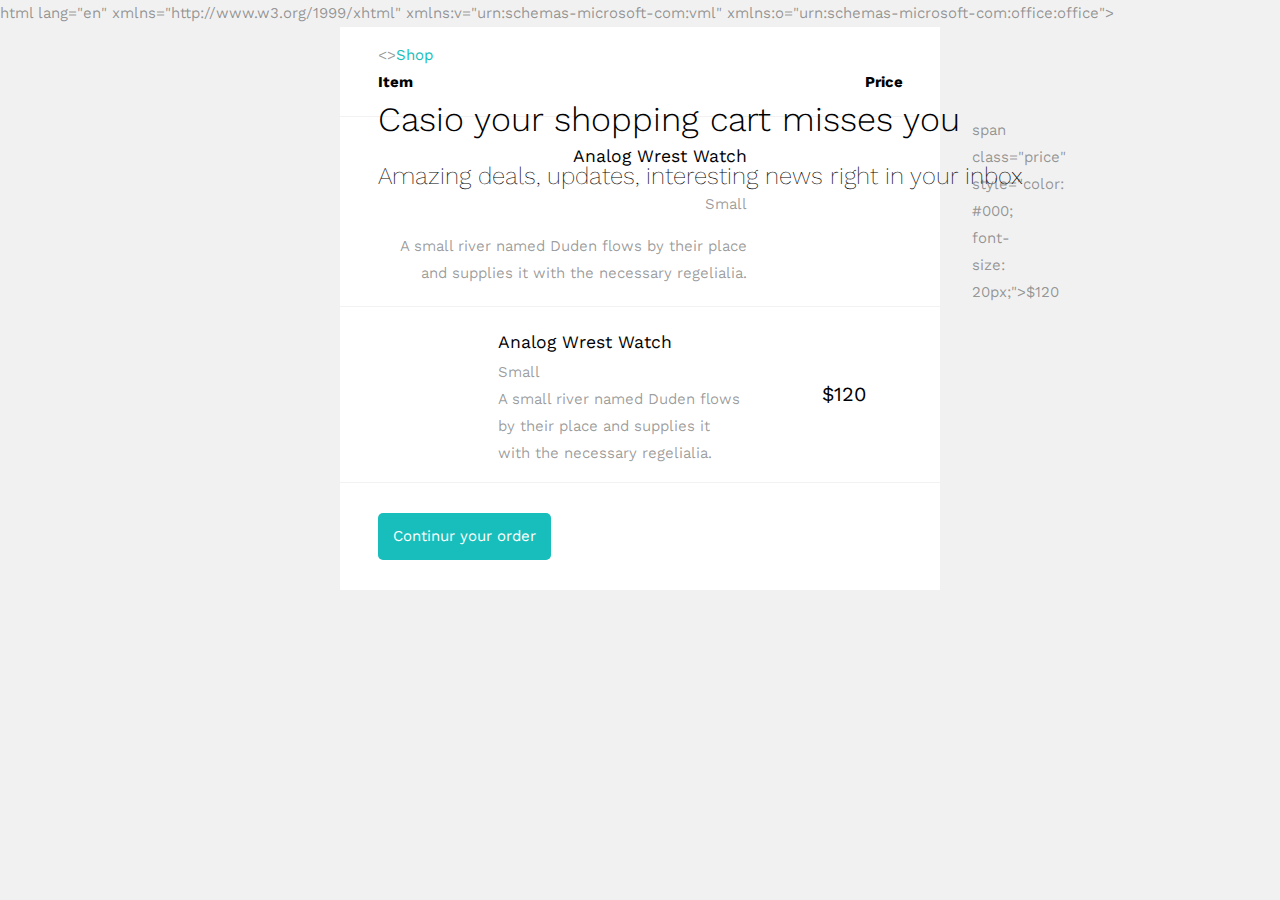
==== lw 1/index.html @ 3b3c947e "Move styles from index.html" ====
<!DOCTYPE html>
html lang="en" xmlns="http://www.w3.org/1999/xhtml" xmlns:v="urn:schemas-microsoft-com:vml" xmlns:o="urn:schemas-microsoft-com:office:office">
<head>
    <meta charset="utf-8"> <!-- utf-8 works for most cases -->
    <meta name="viewport" content="width=device-width"> <!-- Forcing initial-scale shouldn't be necessary -->
    <meta http-equiv="X-UA-Compatible" content="IE=edge"> <!-- Use the latest (edge) version of IE rendering engine -->
    <metaname="x-apple-disable-message-reformatting">  <!-- Disable auto-scale in iOS 10 Mail entirely -->
    <title></title> <!-- The title tag shows in email notifications, like Android 4.4. -->

    <link href="https://fonts.googleapis.com/css?family=Work+Sans:200,300,400,500,600,700" rel="stylesheet">
    <link rel="stylesheet" type="text/css" href="main_style.css"> 
	<link rel="stylesheet" type="text/css" href="style.css">    

</head>

<body width="100%" style="margin: 0; padding: 0 !important; mso-line-height-rule: exactly; background-color: #f1f1f1;">
	<center style="width: 100%; background-color: #f1f1f1;">
    <div style="display: none; font-size: 1px;max-height: 0px; max-width: 0px; opacity: 0; overflow: hidden; mso-hide: all; font-family: sans-serif;">
      &zwnj;&nbsp;&zwnj;&nbsp;&zwnj;&nbsp;&zwnj;&nbsp;&zwnj;&nbsp;&zwnj;&nbsp;&zwnj;&nbsp;&zwnj;&nbsp;&zwnj;&nbsp;&zwnj;&nbsp;&zwnj;&nbsp;&zwnj;&nbsp;&zwnj;&nbsp;&zwnj;&nbsp;&zwnj;&nbsp;&zwnj;&nbsp;&zwnj;&nbsp;&zwnj;&nbsp;
    </div>
    <div style="max-width: 600px; margin: 0 auto;" class="email-container">
    	<!-- BEGIN BODY -->
														<table align="center role="presentation" cellspacing="0" cellpadding="0" border="0" width="100%" style="margin: auto;">
															<tr>
																<td valign="top" class="bg_white" style="padding: 1em 2.5em 0 2.5em;">
																	<table role="presentation" border="0" cellpadding="0" cellspacing="0" width="100%">
																		<tr>
																			<td class="logo" style="text-align: left;">
																				<><a href="#">Shop</a></h1>
																			</td>
																		</tr>
																	</table>
																</td>
	      </tr><!-- end tr -->
				<tr>
          <td valign="middle" class=hero bg_white" style="padding: 2em 0 2em 0;">
            <table role="presentation" border="0" cellpadding="0" cellspacing="0" width="100%">
            	<tr>
            		<td style="padding: 0 2.5em; text-align: left;">
            			<div class="text">
            				<h2>Casio your shopping cart misses you</h2>
            				<h3>Amazing deals, updates, interesting news right in your inbox</h3></div>
            		</td>
            	</tr>
            </table>
          </td>
	      </tr><!-- end tr -->
	      <tr>
	      	<table class="bg_white" role="presentation" border="0" cellpadding="0" cellspacing="0" width="100%">
	      		<tr style="border-bottom: 1px solid rgba(0,0,0,.05);">
					    <th width="80%" style="text-align:left; padding: 0 2.5em; color: #000; padding-bottom: 20px">Item</th>
					    <th width="20%" style="text-align:right; padding: 0 2.5em; color: #000; padding-bottom: 20px">Price</th>
					  </tr>
					  <tr style="border-bottom: 1px solid rgba(0,0,0,.05);">
					  	<td valign="middle" width="80%" style="text-align:right; padding: 0 2.5em;">
					  		<div class=product-entry">
					  			<img src="images/prod-1.jpg" alt="" style="width: 100px; max-width: 600px; height: auto; margin-bottom: 20px; display: block;">
					  			<div class="text">
					  				<h3>Analog Wrest Watch</h3>
					  				<span>Small</span>
					  				<p>A small river named Duden flows by their place and supplies it with the necessary regelialia.</p>
					  			</div>
					  		</div>
					  	</td>
					  	<td valign="middle" width="20%" style="text-align:left; padding: 0 12.5em;">
					  		span class="price" style="color: #000; font-size: 20px;">$120</span>
					  	</td>
					  </tr>
					  <tr style="border-bottom: 1px solid rgba(0,0,0,.05);">
					  	<td valign="middle" width="80%" style="text-align:left; padding: 0 2.5em;">
					  		<div class="product-entry">
					  			<img src="images/prod-2.jpg" alt="" style="width: 100px; max-width: 600px; height: auto; margin-bottom: 20px; display: block;">
					  			<div class="text">
					  				<h3>Analog Wrest Watch</h3>
					  				<span>Small</span>
					  				<p>A small river named Duden flows by their place and supplies it with the necessary regelialia.</p>
					  			</div>
					  		</div>
					  	</td>
					  	<td valign="middle" width="20%" style="text-align:left; padding: 0 2.5em;">
					  		<span class="price" style="color: #000; font-size: 20px;">$120</span></td>
					  </tr>
					  <tr>
					  	<td valign="middle" style="text-align:left; padding: 1em 2.5em;">
					  		<p><a href="#" class="btn btn-primary">Continur your order</a></p>
					  	</td></tr></table>
	      </tr><!-- end tr -->
      <!-- 1 Column Text + Button : END -->
      </table>
    </div>
  </center>
</body>
</html>
---- lw 1/main_style.css ----
/* CSS Reset : BEGIN */

/* What it does: Remove spaces around the email design added by some email clients. */
        /* Beware: It can remove the padding / margin and add a background color to the compose a reply window. */
        html,
body {
    margin: 0 auto !important;
    padding: 0 !important;
    height: 100% !important;
    width: 100% !important;
    background: #f1f1f1;
}

/* What it does: Stops email clients resizing small text. */
* {
    -ms-text-size-adjust: 100%;
    -webkit-text-size-adjust: 100%;
}

/* What it does: Centers email on Android 4.4 */
div[style*="margin: 16px 0"] {
    margin: 0 !important;
}

/* What it does: Stops Outlook from adding extra spacing to tables. */
table,
td {
    mso-table-lspace: 0pt !important;
    mso-table-rspace: 0pt !important;
}

/* What it does: Fixes webkit padding issue. */
table {
    border-spacing: 0 !important;
    border-collapse: collapse !important;
    table-layout: fixed !important;
    margin: 0 auto !important;
}

/* What it does: Uses a better rendering method when resizing images in IE. */
img {
    -ms-interpolation-mode:bicubic;
}

/* What it does: Prevents Windows 10 Mail from underlining links despite inline CSS. Styles for underlined links should be inline. */
a {
    text-decoration: none;
}

/* What it does: A work-around for email clients meddling in triggered links. */
*[x-apple-data-detectors],  /* iOS */
.unstyle-auto-detected-links *,
.aBn {
    border-bottom: 0 !important;
    cursor: default !important;
    color: inherit !important;
    text-decoration: none !important;
    font-size: inherit !important;
    font-family: inherit !important;
    font-weight: inherit !important;
    line-height: inherit !important;
}

/* What it does: Prevents Gmail from displaying a download button on large, non-linked images. */
.a6S {
    display: none !important;
    opacity: 0.01 !important;
}

/* What it does: Prevents Gmail from changing the text color in conversation threads. */
.im {
    color: inherit !important;
}

/* If the above doesn't work, add a .g-img class to any image in question. */
img.g-img + div {
    display: none !important;
}

/* What it does: Removes right gutter in Gmail iOS app: https://github.com/TedGoas/Cerberus/issues/89  */
/* Create one of these media queries for each additional viewport size you'd like to fix */

/* iPhone 4, 4S, 5, 5S, 5C, and 5SE */
@media only screen and (min-device-width: 320px) and (max-device-width: 374px) {
    u ~ div .email-container {
        min-width: 320px !important;
    }
}
/* iPhone 6, 6S, 7, 8, and X */
@media only screen and (min-device-width: 375px) and (max-device-width: 413px) {
    u ~ div .email-container {
        min-width: 375px !important;
    }
}
/* iPhone 6+, 7+, and 8+ */
@media only screen and (min-device-width: 414px) {
    u ~ div .email-container {
        min-width: 414px !important;
    }
}
/* CSS Reset : END */
---- lw 1/style.css ----
/* Progressive Enhancements : BEGIN */
  
	    .primary{
	background: #17bebb;
}
.bg_white{
	background: #ffffff;
}
.bg_light{
	background: #f7fafa;
}
.bg_black{
	background: #000000;
}
.bg_dark{
	background: rgba(0,0,0,.8);
}
.email-section{
	padding:2.5em;
}

/*BUTTON*/
.btn{
	padding: 10px 15px;
	display: inline-block;
}
.btn.btn-primary{
	border-radius: 5px;
	background: #17bebb;
	color: #ffffff;
}
.btn.btn-white{
	border-radius: 5px;
	background: #ffffff;
	color: #000000;
}
.btn.btn-white-outline{
	border-radius: 5px;
	background: transparent;
	border: 1px solid #fff;
	color: #fff;
}
.btn.btn-black-outline{
	border-radius: 0px;
	background: transparent;
	border: 2px solid #000;
	color: #000;
	font-weight: 700;
}
.btn-custom{
	color: rgba(0,0,0,.3);
	text-decoration: underline;
}

h1,h2,h3,h4,h5,h6{
	font-family: 'Work Sans', sans-serif;
	color: #000000;
	margin-top: 0;
	font-weight: 400;
}

body{
	font-family: 'Work Sans', sans-serif;
	font-weight: 400;
	font-size: 15px;
	line-height: 1.8;
	color: rgba(0,0,0,.4);
}

a{
	color: #17bebb;
}

table{
}
/*LOGO*/

.logo h1{
	margin: 0;
}
.logo h1 a{
	color: #17bebb;
	font-size: 24px;
	font-weight: 700;
	font-family: 'Work Sans', sans-serif;
}

/*HERO*/
.hero{
	position: relative;
  position: absolute;
	z-index: 0;
}

.hero .text{
	color: rgba(0,0,0,.3);
}
.hero .text h2{
	color: #000;
	font-size: 34px;
	margin-bottom: 15px;
	font-weight: 300;
	line-height: 1.2;
}
.hero .text h3{
	font-size: 24px;
	font-weight: 200;
}
.hero .text h2 span{
	font-weight: 600;
	color: #000;
}


/*PRODUCT*/
.product-entry{
	display: block;
	position: relative;
	float: left;
	padding-top: 20px;
}
.product-entry .text{
	width: calc(100% - 125px);
	padding-left: 20px;
}
.product-entry .text h3{
	margin-bottom: 0;
	padding-bottom: 0;
}
.product-entry .text p{
	margin-top: 0;
}
.product-entry img, .product-entry .text{
	float: left;
}

ul.social{
	padding: 0;
}
ul.social li{
	display: inline-block;
	margin-right: 10px;
}

/*FOOTER*/

.footer{
	border-top: 1px solid rgba(0,0,0,.05);
	color: rgba(0,0,0,.5);
}
.footer .heading{
	color: #000;
	font-size: 20px;
}
.footer ul{
	margin: 0;
	padding: 0;
}
.footer ul li{
	list-style: none;
	margin-bottom: 10px;
}
.footer ul li a{
	color: rgba(0,0,0,1);
}


@media screen and (max-width: 500px) {


}
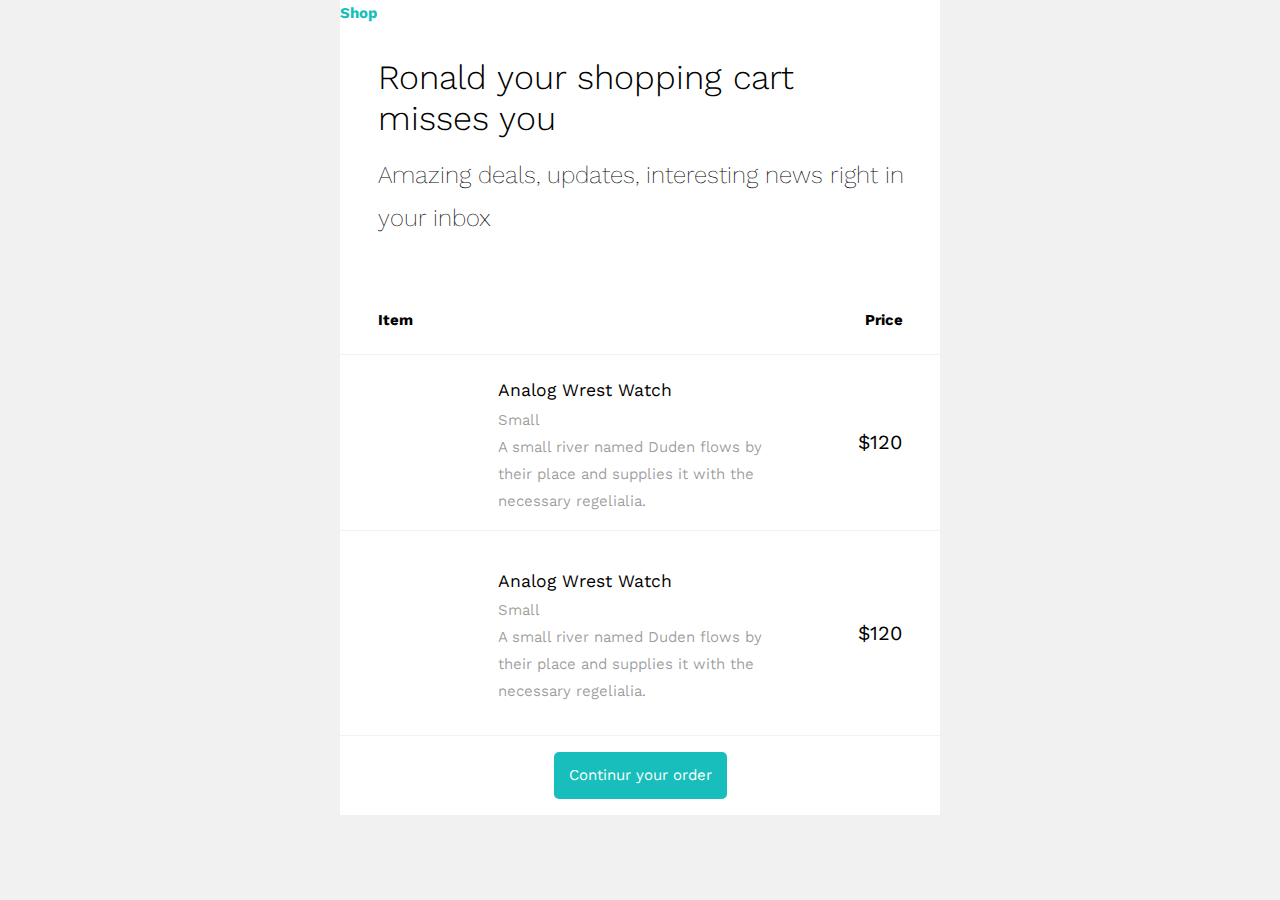
==== commit 17738190: "in accordance with the agreements" ====
--- a/lw 1/index.html
+++ b/lw 1/index.html
@@ -1,89 +1,92 @@
 <!DOCTYPE html>
-html lang="en" xmlns="http://www.w3.org/1999/xhtml" xmlns:v="urn:schemas-microsoft-com:vml" xmlns:o="urn:schemas-microsoft-com:office:office">
+<html lang="en" xmlns="http://www.w3.org/1999/xhtml" xmlns:v="urn:schemas-microsoft-com:vml" xmlns:o="urn:schemas-microsoft-com:office:office">
+
 <head>
-    <meta charset="utf-8"> <!-- utf-8 works for most cases -->
-    <meta name="viewport" content="width=device-width"> <!-- Forcing initial-scale shouldn't be necessary -->
-    <meta http-equiv="X-UA-Compatible" content="IE=edge"> <!-- Use the latest (edge) version of IE rendering engine -->
-    <metaname="x-apple-disable-message-reformatting">  <!-- Disable auto-scale in iOS 10 Mail entirely -->
-    <title></title> <!-- The title tag shows in email notifications, like Android 4.4. -->
+  <meta charset="utf-8"> <!-- utf-8 works for most cases -->
+  <meta name="viewport" content="width=device-width"> <!-- Forcing initial-scale shouldn't be necessary -->
+  <meta http-equiv="X-UA-Compatible" content="IE=edge"> <!-- Use the latest (edge) version of IE rendering engine -->
+  <metaname x-apple-disable-message-reformatting>  <!-- Disable auto-scale in iOS 10 Mail entirely -->
+  <title>Analog Wrest Watch</title> <!-- The title tag shows in email notifications, like Android 4.4. -->
 
-    <link href="https://fonts.googleapis.com/css?family=Work+Sans:200,300,400,500,600,700" rel="stylesheet">
-    <link rel="stylesheet" type="text/css" href="main_style.css"> 
-	<link rel="stylesheet" type="text/css" href="style.css">    
-
+  <link href="https://fonts.googleapis.com/css?family=Work+Sans:200,300,400,500,600,700" rel="stylesheet">
+  <link rel="stylesheet" type="text/css" href="main_style.css"> 
+  <link rel="stylesheet" type="text/css" href="style.css">    
 </head>
 
-<body width="100%" style="margin: 0; padding: 0 !important; mso-line-height-rule: exactly; background-color: #f1f1f1;">
-	<center style="width: 100%; background-color: #f1f1f1;">
-    <div style="display: none; font-size: 1px;max-height: 0px; max-width: 0px; opacity: 0; overflow: hidden; mso-hide: all; font-family: sans-serif;">
-      &zwnj;&nbsp;&zwnj;&nbsp;&zwnj;&nbsp;&zwnj;&nbsp;&zwnj;&nbsp;&zwnj;&nbsp;&zwnj;&nbsp;&zwnj;&nbsp;&zwnj;&nbsp;&zwnj;&nbsp;&zwnj;&nbsp;&zwnj;&nbsp;&zwnj;&nbsp;&zwnj;&nbsp;&zwnj;&nbsp;&zwnj;&nbsp;&zwnj;&nbsp;&zwnj;&nbsp;
-    </div>
-    <div style="max-width: 600px; margin: 0 auto;" class="email-container">
+<body>
+  <center>  
+    <div style="max-width: 600px; margin: 0 auto;">
     	<!-- BEGIN BODY -->
-														<table align="center role="presentation" cellspacing="0" cellpadding="0" border="0" width="100%" style="margin: auto;">
-															<tr>
-																<td valign="top" class="bg_white" style="padding: 1em 2.5em 0 2.5em;">
-																	<table role="presentation" border="0" cellpadding="0" cellspacing="0" width="100%">
-																		<tr>
-																			<td class="logo" style="text-align: left;">
-																				<><a href="#">Shop</a></h1>
-																			</td>
-																		</tr>
-																	</table>
-																</td>
-	      </tr><!-- end tr -->
-				<tr>
-          <td valign="middle" class=hero bg_white" style="padding: 2em 0 2em 0;">
+		  <table align="center role" presentation cellspacing="0" cellpadding="0" border="0" width="100%" style="margin: auto;">
+		    <td valign="top" class="bg-white">
+				<table role="presentation" border="0" cellpadding="0" cellspacing="0" width="100%">
+				  <tr>
+					<td class="logo">
+					  <a href="#"><strong>Shop</strong></a>
+					</td>
+				  </tr>
+				</table>
+			  </td>
+		    <!-- end tr -->
+
+		 <tr>
+          <td valign="middle" class="hero" class="bg-white" style="padding: 2em 0 2em 0;">
             <table role="presentation" border="0" cellpadding="0" cellspacing="0" width="100%">
-            	<tr>
-            		<td style="padding: 0 2.5em; text-align: left;">
-            			<div class="text">
-            				<h2>Casio your shopping cart misses you</h2>
-            				<h3>Amazing deals, updates, interesting news right in your inbox</h3></div>
-            		</td>
-            	</tr>
+              <tr>
+            	<td style="padding: 0 2.5em; text-align: left;">
+            	  <div class="text">
+            		<h2>Ronald your shopping cart <br>misses you</h2>
+            		<h3>Amazing deals, updates, interesting news right in <br>your inbox</h3></div>
+            	</td>
+              </tr>
             </table>
           </td>
-	      </tr><!-- end tr -->
+	     </tr><!-- end tr -->
+	     
 	      <tr>
-	      	<table class="bg_white" role="presentation" border="0" cellpadding="0" cellspacing="0" width="100%">
-	      		<tr style="border-bottom: 1px solid rgba(0,0,0,.05);">
-					    <th width="80%" style="text-align:left; padding: 0 2.5em; color: #000; padding-bottom: 20px">Item</th>
-					    <th width="20%" style="text-align:right; padding: 0 2.5em; color: #000; padding-bottom: 20px">Price</th>
-					  </tr>
+	      	<table class="bg-white">
+	      	  <tr style="border-bottom: 1px solid rgba(0,0,0,.05);">
+				<th width="80%" style="text-align:left; padding: 0 2.5em; color: #000; padding-bottom: 300px; position: relative; top:280px;">Item</th>
+			    <th width="20%" style="text-align:right; padding: 0 2.5em; color: #000; padding-bottom: 300px; position: relative; top:280px;">Price</th>
+				  </tr>
+
+					<tr style="border-bottom: 1px solid rgba(0,0,0,.05);">
+					  <td valign="middle" width="20%" style="text-align:left; padding: 0 2.5em;">
+					  	<div class="product-entry">
+					  	  <img src="images/prod-1.jpg" alt="" style="width: 100px; max-width: 600px; height: auto; margin-bottom: 20px; display: block;">
+					  		<div class="text">
+					  		  <h3>Analog Wrest Watch</h3>
+					  			<span>Small</span>
+					  			<p>A small river named Duden flows by their place and supplies it with the necessary regelialia.</p>
+					  			</div>
+					  		  </div>
+					  	    </td>
+					  	  <td valign="middle" width="20%" style="text-align:left; padding: 0 2.5em;">
+					  	<span class="price" style="color: #000; font-size: 20px;">$120</span>
+					  </td>
+					</tr>
+
 					  <tr style="border-bottom: 1px solid rgba(0,0,0,.05);">
-					  	<td valign="middle" width="80%" style="text-align:right; padding: 0 2.5em;">
-					  		<div class=product-entry">
-					  			<img src="images/prod-1.jpg" alt="" style="width: 100px; max-width: 600px; height: auto; margin-bottom: 20px; display: block;">
-					  			<div class="text">
-					  				<h3>Analog Wrest Watch</h3>
-					  				<span>Small</span>
-					  				<p>A small river named Duden flows by their place and supplies it with the necessary regelialia.</p>
-					  			</div>
+					  	<td valign="middle" width="20%" style="text-align:left; padding: 1em 2.5em;">
+					  	  <div class="product-entry">
+					  		<img src="images/prod-2.jpg" alt="" style="width: 100px; max-width: 600px; height: auto; margin-bottom: 20px; display: block;">
+					  		  <div class="text">
+					  			<h3>Analog Wrest Watch</h3>
+					  			<span>Small</span>
+					  			<p>A small river named Duden flows by their place and supplies it with the necessary regelialia.</p>
+					  		  </div>
 					  		</div>
-					  	</td>
-					  	<td valign="middle" width="20%" style="text-align:left; padding: 0 12.5em;">
-					  		span class="price" style="color: #000; font-size: 20px;">$120</span>
+					  	  </td>
+					  	<td valign="middle" width="20%" style="text-align:left; padding: 0 2.5em;">
+					  <span  style="color: #000; font-size: 20px;">$120</span></td>
+					</tr>
+
+					  <tr>
+					    <td valign="middle" width="20%" style="text-align: center; :1em 2.5em; position: relative; left:60px;">
+					  	  <p><a href="#" class="btn btn-primary">Continur your order</a></p>
 					  	</td>
 					  </tr>
-					  <tr style="border-bottom: 1px solid rgba(0,0,0,.05);">
-					  	<td valign="middle" width="80%" style="text-align:left; padding: 0 2.5em;">
-					  		<div class="product-entry">
-					  			<img src="images/prod-2.jpg" alt="" style="width: 100px; max-width: 600px; height: auto; margin-bottom: 20px; display: block;">
-					  			<div class="text">
-					  				<h3>Analog Wrest Watch</h3>
-					  				<span>Small</span>
-					  				<p>A small river named Duden flows by their place and supplies it with the necessary regelialia.</p>
-					  			</div>
-					  		</div>
-					  	</td>
-					  	<td valign="middle" width="20%" style="text-align:left; padding: 0 2.5em;">
-					  		<span class="price" style="color: #000; font-size: 20px;">$120</span></td>
-					  </tr>
-					  <tr>
-					  	<td valign="middle" style="text-align:left; padding: 1em 2.5em;">
-					  		<p><a href="#" class="btn btn-primary">Continur your order</a></p>
-					  	</td></tr></table>
+					</table>
 	      </tr><!-- end tr -->
       <!-- 1 Column Text + Button : END -->
       </table>
--- a/lw 1/main_style.css
+++ b/lw 1/main_style.css
@@ -2,7 +2,8 @@
 
 /* What it does: Remove spaces around the email design added by some email clients. */
         /* Beware: It can remove the padding / margin and add a background color to the compose a reply window. */
-        html,
+html,
+
 body {
     margin: 0 auto !important;
     padding: 0 !important;
--- a/lw 1/style.css
+++ b/lw 1/style.css
@@ -1,10 +1,10 @@
 /* Progressive Enhancements : BEGIN */
   
-	    .primary{
+.primary{
 	background: #17bebb;
 }
-.bg_white{
-	background: #ffffff;
+.bg-white{
+	background: #ffffff;	
 }
 .bg_light{
 	background: #f7fafa;
@@ -77,12 +77,14 @@
 
 .logo h1{
 	margin: 0;
+	font-weight:bold;
 }
 .logo h1 a{
 	color: #17bebb;
 	font-size: 24px;
 	font-weight: 700;
 	font-family: 'Work Sans', sans-serif;
+
 }
 
 /*HERO*/
